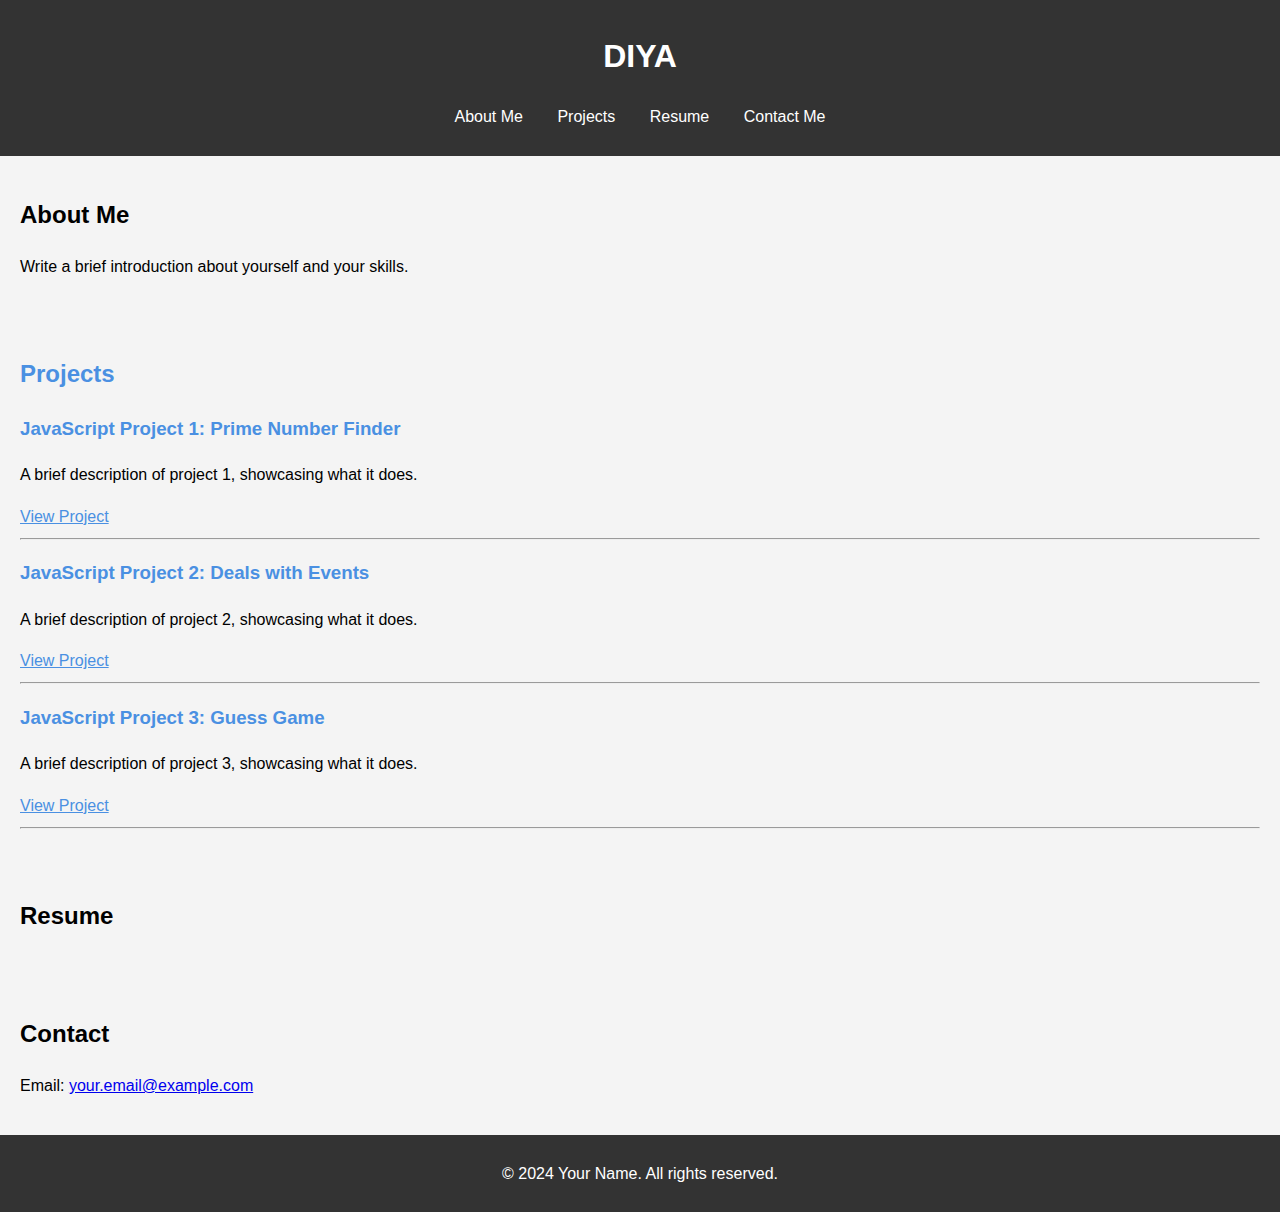
==== index.html @ da925fd4 "css and script file is added" ====
<!DOCTYPE html>
<html lang="en">
<head>
    <meta charset="UTF-8">
    <meta name="viewport" content="width=device-width, initial-scale=1.0">
    <link rel="stylesheet" href="style.css">
    <title>Diya's Portfolio</title>
</head>
<body>
    <header>
        <h1>DIYA</h1>
        <nav>
            <ul>
                <li><a href="#about">About Me</a></li>
                <li><a href="#projects">Projects</a></li>
                <li><a href="#resume">Resume</a></li>
                <li><a href="#contact">Contact Me</a></li>
            </ul>
        </nav>
    </header>

    <section id="about">
        <h2>About Me</h2>
        <p>Write a brief introduction about yourself and your skills.</p>
    </section>

    <section id="projects">
        <h2 style="color: #4a90e2;">Projects</h2>
        <div id="project-list"></div> <!-- Placeholder for projects -->
    </section>

    <section id="resume">
        <h2>Resume</h2>
        
        <!-- You can add social media links here -->
    </section>

    <section id="contact">
        <h2>Contact</h2>
        <p>Email: <a href="mailto:your.email@example.com">your.email@example.com</a></p>
        <!-- You can add social media links here -->
    </section>

    <footer>
        <p>&copy; 2024 Your Name. All rights reserved.</p>
    </footer>

    <script src="script.js"></script>
</body>
</html>
---- style.css ----
body {
    background-color: #f4f4f4;
    font-family: Arial, sans-serif;
    line-height: 1.6;
    margin: 0;
    padding: 0;
}

header {
    background: #333;
    color: #fff;
    padding: 10px 0;
    text-align: center;
}

nav ul {
    list-style: none;
    padding: 0;
}

nav ul li {
    display: inline;
    margin: 0 15px;
}

nav ul li a {
    color: #fff;
    text-decoration: none;
}

section {
    padding: 20px;
}

footer {
    text-align: center;
    padding: 10px 0;
    background: #333;
    color: #fff;
    position: relative;
    bottom: 0;
    width: 100%;
}
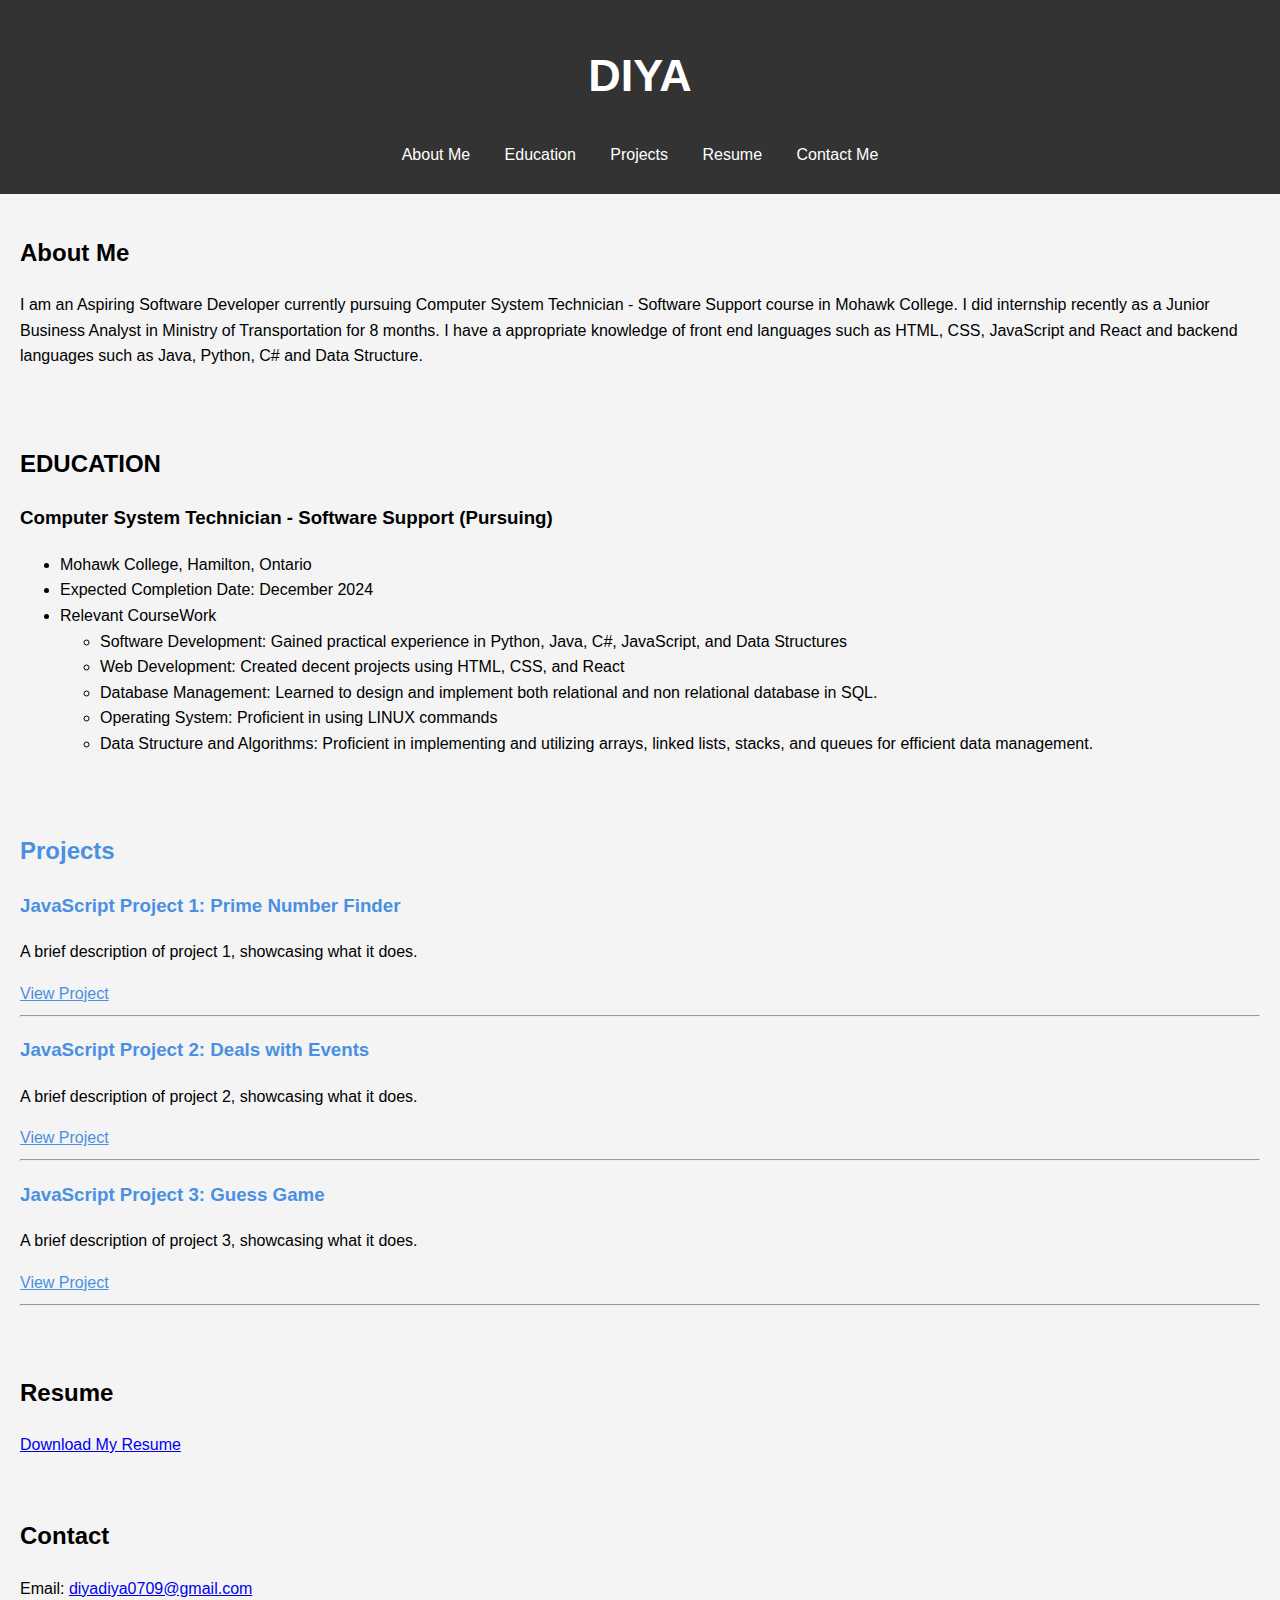
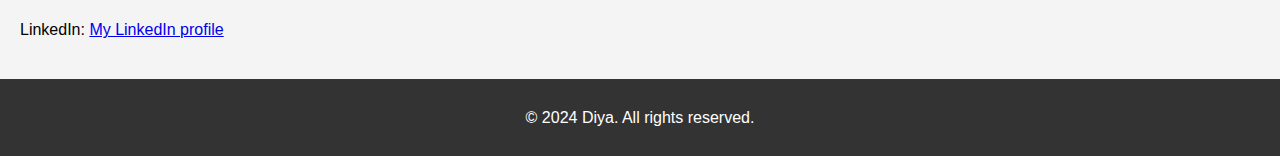
==== commit 0152ee64: "Projects added" ====
--- a/index.html
+++ b/index.html
@@ -9,9 +9,11 @@
 <body>
     <header>
         <h1>DIYA</h1>
+        
         <nav>
             <ul>
                 <li><a href="#about">About Me</a></li>
+                <li><a href="#education">Education</a></li>
                 <li><a href="#projects">Projects</a></li>
                 <li><a href="#resume">Resume</a></li>
                 <li><a href="#contact">Contact Me</a></li>
@@ -21,9 +23,25 @@
 
     <section id="about">
         <h2>About Me</h2>
-        <p>Write a brief introduction about yourself and your skills.</p>
+        <p>I am an Aspiring Software Developer currently pursuing Computer System Technician - Software Support course in Mohawk College. I did internship recently as a Junior Business Analyst in Ministry of Transportation for 8 months. I have a appropriate knowledge of front end languages such as HTML, CSS, JavaScript and React and backend languages such as Java, Python, C# and Data Structure.</p>
     </section>
-
+    <section id = "education">
+        <h2>EDUCATION</h2>
+        <h3>Computer System Technician - Software Support (Pursuing)</h3>
+        <ul>
+            <li>Mohawk College, Hamilton, Ontario</li>
+            <li>Expected Completion Date: December 2024</li>
+            <li>Relevant CourseWork
+                <ul>
+                    <li>Software Development: Gained practical experience in Python, Java, C#, JavaScript, and Data Structures</li>
+                    <li>Web Development: Created decent projects using HTML, CSS, and React</li>
+                    <li>Database Management: Learned to design and implement both relational and non relational database in SQL.</li>
+                    <li>Operating System: Proficient in using LINUX commands</li>
+                    <li>Data Structure and Algorithms: Proficient in implementing and utilizing arrays, linked lists, stacks, and queues for efficient data management.</li>
+                </ul>
+            </li>
+        </ul>
+    </section>
     <section id="projects">
         <h2 style="color: #4a90e2;">Projects</h2>
         <div id="project-list"></div> <!-- Placeholder for projects -->
@@ -32,17 +50,18 @@
     <section id="resume">
         <h2>Resume</h2>
         
-        <!-- You can add social media links here -->
+        <a href="resume.pdf" class="btn btn-primary" target="_blank">Download My Resume</a>
     </section>
 
     <section id="contact">
         <h2>Contact</h2>
-        <p>Email: <a href="mailto:your.email@example.com">your.email@example.com</a></p>
-        <!-- You can add social media links here -->
+        <p>Email: <a href="mailto:diyadiya0709@gmail.com">diyadiya0709@gmail.com</a></p>
+        <p>LinkedIn: <a href = "https://www.linkedin.com/in/diya-diya-416570309/"> My LinkedIn profile</a></p>
+       
     </section>
 
     <footer>
-        <p>&copy; 2024 Your Name. All rights reserved.</p>
+        <p>&copy; 2024 Diya. All rights reserved.</p>
     </footer>
 
     <script src="script.js"></script>
--- a/style.css
+++ b/style.css
@@ -5,7 +5,9 @@
     margin: 0;
     padding: 0;
 }
-
+h1{
+    font-size: 45px;
+}
 header {
     background: #333;
     color: #fff;
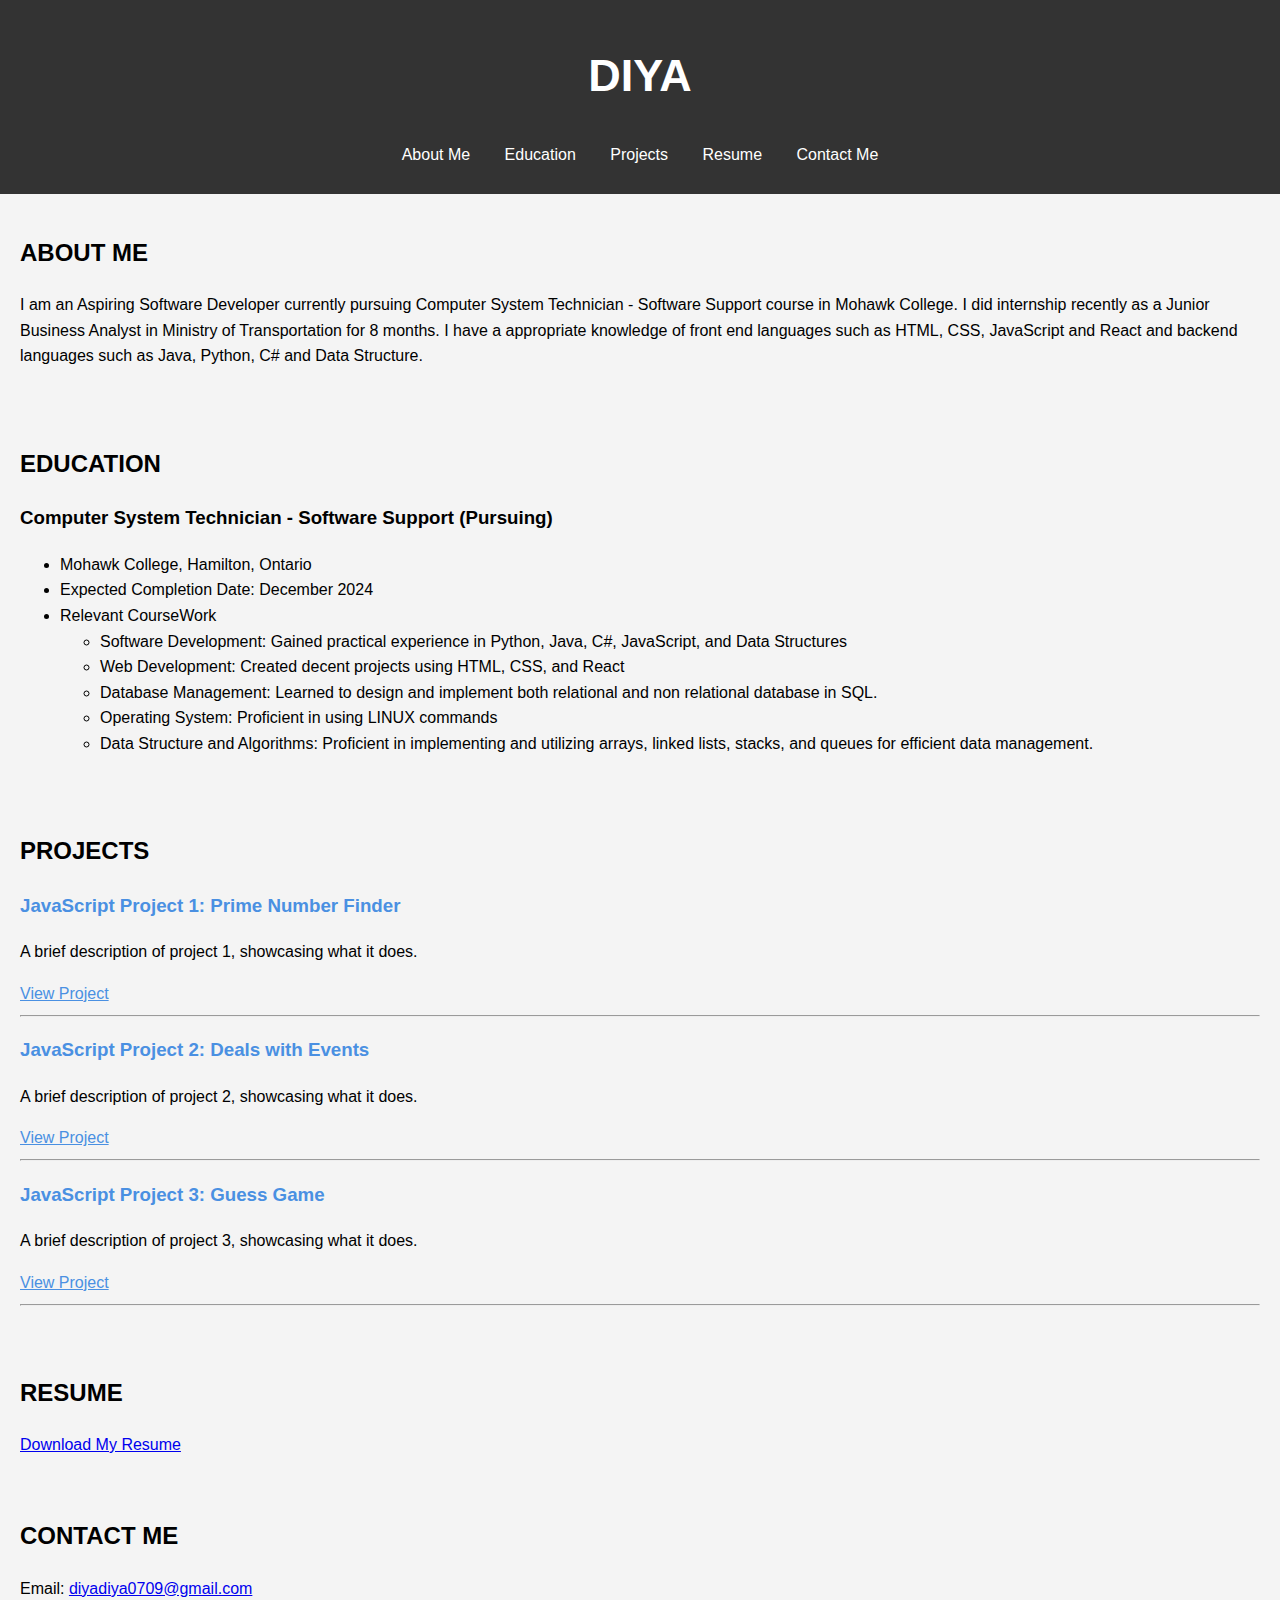
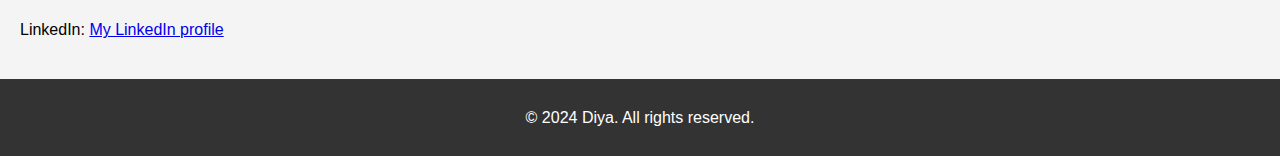
==== commit cbcccbb9: "Case change" ====
--- a/index.html
+++ b/index.html
@@ -22,7 +22,7 @@
     </header>
 
     <section id="about">
-        <h2>About Me</h2>
+        <h2>ABOUT ME</h2>
         <p>I am an Aspiring Software Developer currently pursuing Computer System Technician - Software Support course in Mohawk College. I did internship recently as a Junior Business Analyst in Ministry of Transportation for 8 months. I have a appropriate knowledge of front end languages such as HTML, CSS, JavaScript and React and backend languages such as Java, Python, C# and Data Structure.</p>
     </section>
     <section id = "education">
@@ -43,18 +43,18 @@
         </ul>
     </section>
     <section id="projects">
-        <h2 style="color: #4a90e2;">Projects</h2>
+        <h2>PROJECTS</h2>
         <div id="project-list"></div> <!-- Placeholder for projects -->
     </section>
 
     <section id="resume">
-        <h2>Resume</h2>
+        <h2>RESUME</h2>
         
         <a href="resume.pdf" class="btn btn-primary" target="_blank">Download My Resume</a>
     </section>
 
     <section id="contact">
-        <h2>Contact</h2>
+        <h2>CONTACT ME</h2>
         <p>Email: <a href="mailto:diyadiya0709@gmail.com">diyadiya0709@gmail.com</a></p>
         <p>LinkedIn: <a href = "https://www.linkedin.com/in/diya-diya-416570309/"> My LinkedIn profile</a></p>
        
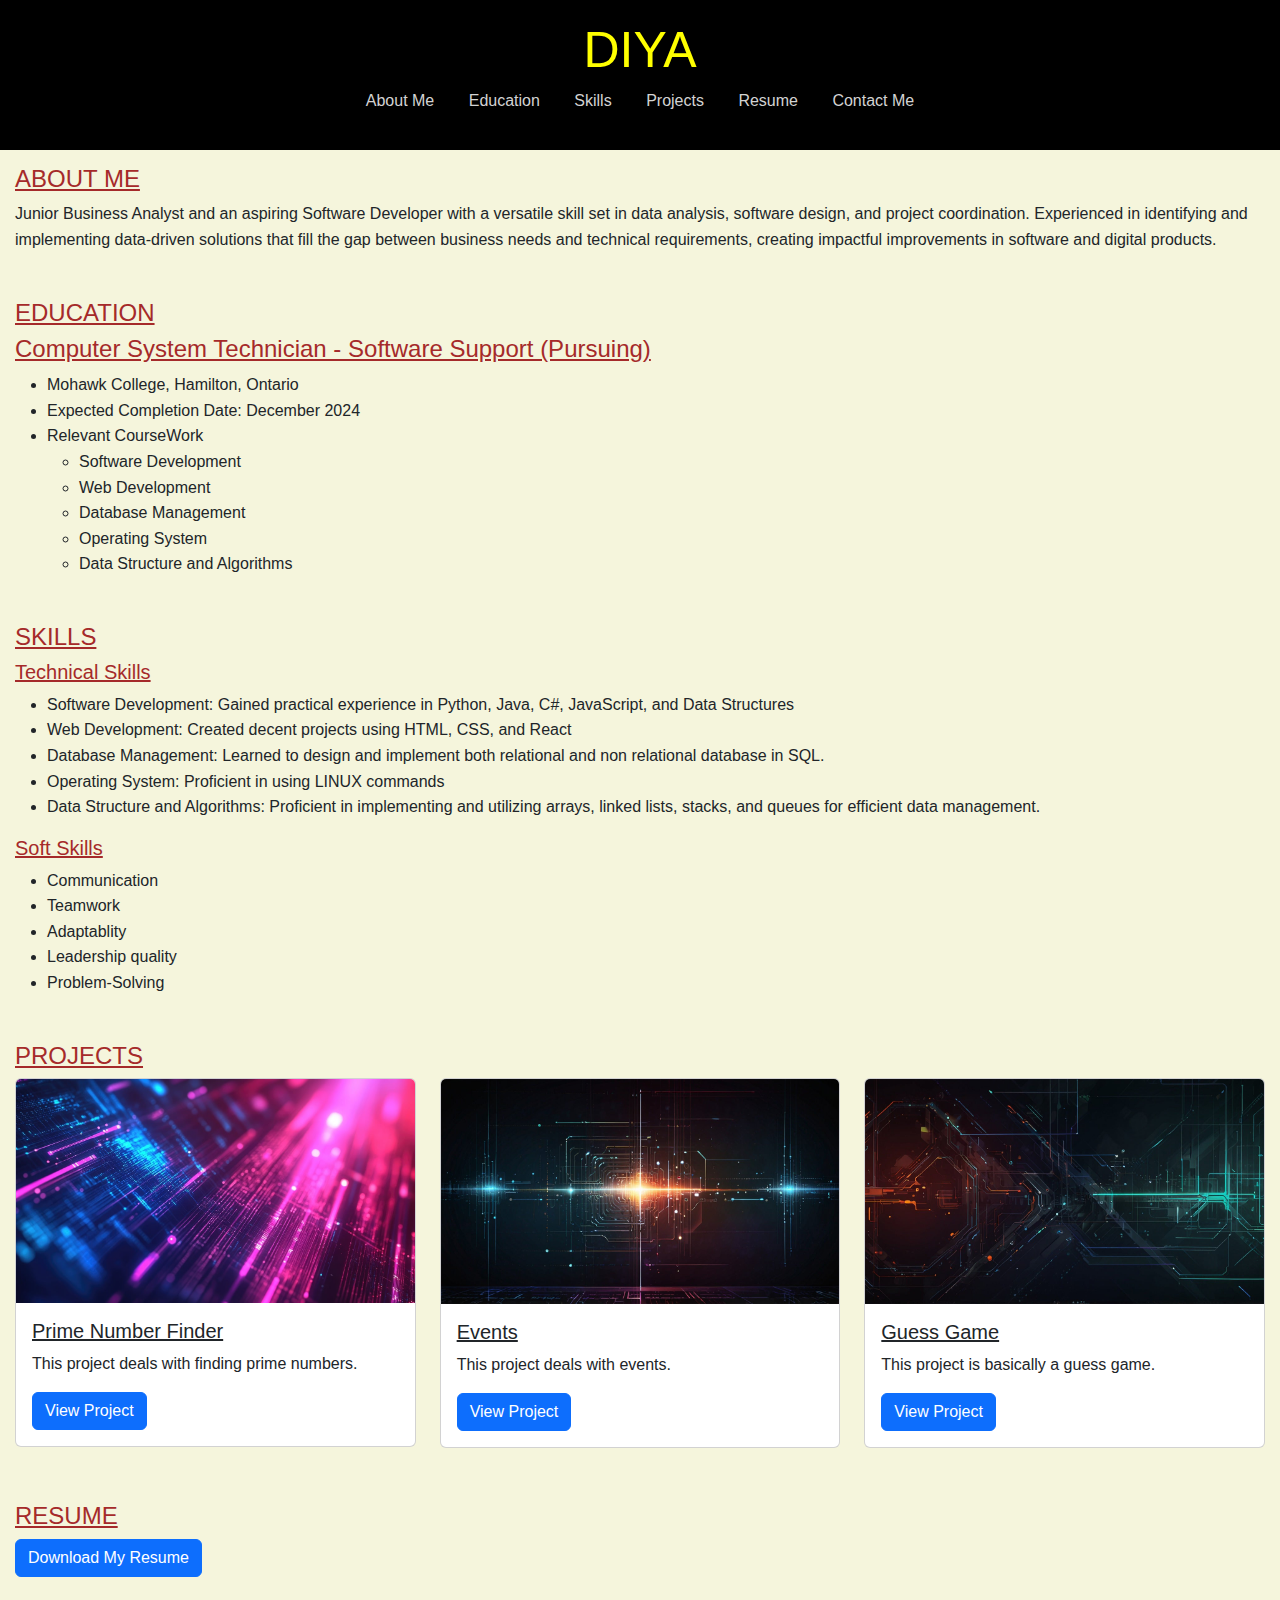
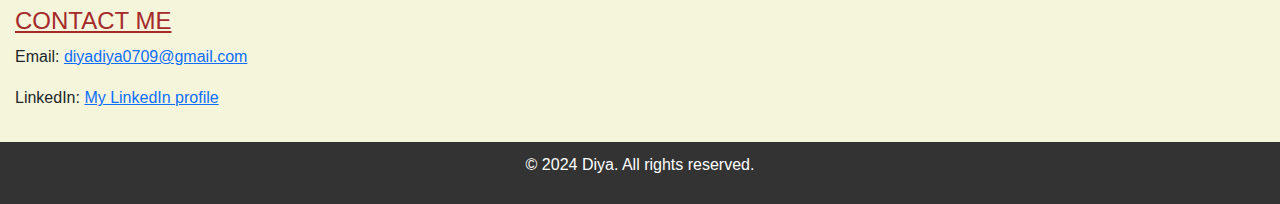
==== commit 3c169748: "skills added" ====
--- a/index.html
+++ b/index.html
@@ -3,6 +3,7 @@
 <head>
     <meta charset="UTF-8">
     <meta name="viewport" content="width=device-width, initial-scale=1.0">
+    <link href="https://cdn.jsdelivr.net/npm/bootstrap@5.3.3/dist/css/bootstrap.min.css" rel="stylesheet" integrity="sha384-QWTKZyjpPEjISv5WaRU9OFeRpok6YctnYmDr5pNlyT2bRjXh0JMhjY6hW+ALEwIH" crossorigin="anonymous">
     <link rel="stylesheet" href="style.css">
     <title>Diya's Portfolio</title>
 </head>
@@ -10,51 +11,76 @@
     <header>
         <h1>DIYA</h1>
         
-        <nav>
+         <nav>
             <ul>
                 <li><a href="#about">About Me</a></li>
                 <li><a href="#education">Education</a></li>
+                <li><a href="#skills">Skills</a></li>
                 <li><a href="#projects">Projects</a></li>
                 <li><a href="#resume">Resume</a></li>
                 <li><a href="#contact">Contact Me</a></li>
             </ul>
-        </nav>
+        </nav> 
+        
+           
     </header>
-
+    
+    
     <section id="about">
-        <h2>ABOUT ME</h2>
-        <p>I am an Aspiring Software Developer currently pursuing Computer System Technician - Software Support course in Mohawk College. I did internship recently as a Junior Business Analyst in Ministry of Transportation for 8 months. I have a appropriate knowledge of front end languages such as HTML, CSS, JavaScript and React and backend languages such as Java, Python, C# and Data Structure.</p>
+        <h4>ABOUT ME</h4>
+        <p>Junior Business Analyst and an aspiring Software Developer with a versatile skill set in data analysis, software design, and project coordination. Experienced in identifying and implementing data-driven solutions that fill the gap between business needs and technical requirements, creating impactful improvements in software and digital products.</p>
     </section>
     <section id = "education">
-        <h2>EDUCATION</h2>
-        <h3>Computer System Technician - Software Support (Pursuing)</h3>
+        <h4>EDUCATION</h4>
+        <h4>Computer System Technician - Software Support (Pursuing)</h4>
         <ul>
             <li>Mohawk College, Hamilton, Ontario</li>
             <li>Expected Completion Date: December 2024</li>
             <li>Relevant CourseWork
                 <ul>
-                    <li>Software Development: Gained practical experience in Python, Java, C#, JavaScript, and Data Structures</li>
-                    <li>Web Development: Created decent projects using HTML, CSS, and React</li>
-                    <li>Database Management: Learned to design and implement both relational and non relational database in SQL.</li>
-                    <li>Operating System: Proficient in using LINUX commands</li>
-                    <li>Data Structure and Algorithms: Proficient in implementing and utilizing arrays, linked lists, stacks, and queues for efficient data management.</li>
+                    <li>Software Development</li>
+                    <li>Web Development</li>
+                    <li>Database Management</li>
+                    <li>Operating System</li>
+                    <li>Data Structure and Algorithms</li>
                 </ul>
             </li>
         </ul>
     </section>
+    <section id="skills">
+        <h4>SKILLS</h4>
+        <h5>Technical Skills</h5>
+            <ul>
+                <li>Software Development: Gained practical experience in Python, Java, C#, JavaScript, and Data Structures</li>
+                <li>Web Development: Created decent projects using HTML, CSS, and React</li>
+                <li>Database Management: Learned to design and implement both relational and non relational database in SQL.</li>
+                <li>Operating System: Proficient in using LINUX commands</li>
+                <li>Data Structure and Algorithms: Proficient in implementing and utilizing arrays, linked lists, stacks, and queues for efficient data management.</li>
+            </ul>
+        <h5>Soft Skills</h5>
+        <ul>
+            <li>Communication</li>
+            <li>Teamwork</li>
+            <li>Adaptablity</li>
+            <li>Leadership quality</li>
+            <li>Problem-Solving</li>
+        </ul>
+    </section>
     <section id="projects">
-        <h2>PROJECTS</h2>
-        <div id="project-list"></div> <!-- Placeholder for projects -->
+        <h4>PROJECTS</h4>
+       <div class = "conatiner">
+        <div id="projectContainer" class="row"></div>
+  </div>
     </section>
 
     <section id="resume">
-        <h2>RESUME</h2>
+        <h4>RESUME</h4>
         
-        <a href="resume.pdf" class="btn btn-primary" target="_blank">Download My Resume</a>
+        <a href="resume.pdf" class="btn btn-primary" >Download My Resume</a>
     </section>
 
     <section id="contact">
-        <h2>CONTACT ME</h2>
+        <h4>CONTACT ME</h4>
         <p>Email: <a href="mailto:diyadiya0709@gmail.com">diyadiya0709@gmail.com</a></p>
         <p>LinkedIn: <a href = "https://www.linkedin.com/in/diya-diya-416570309/"> My LinkedIn profile</a></p>
        
--- a/style.css
+++ b/style.css
@@ -1,19 +1,30 @@
+header {
+    background: black;
+    color: yellow;
+    padding: 20px 10px;
+    text-align: center;
+   
+    width:100%;
+}
+
 body {
-    background-color: #f4f4f4;
+    background-color: beige;
     font-family: Arial, sans-serif;
     line-height: 1.6;
     margin: 0;
-    padding: 0;
+    
+    
 }
 h1{
-    font-size: 45px;
+    font-size: 50px;
 }
-header {
-    background: #333;
-    color: #fff;
-    padding: 10px 0;
-    text-align: center;
+h4,h5{
+    text-decoration: underline;
+    color:brown;
+    
 }
+
+
 
 nav ul {
     list-style: none;
@@ -26,12 +37,12 @@
 }
 
 nav ul li a {
-    color: #fff;
+    color: lightgray;
     text-decoration: none;
 }
 
 section {
-    padding: 20px;
+    padding: 15px;
 }
 
 footer {
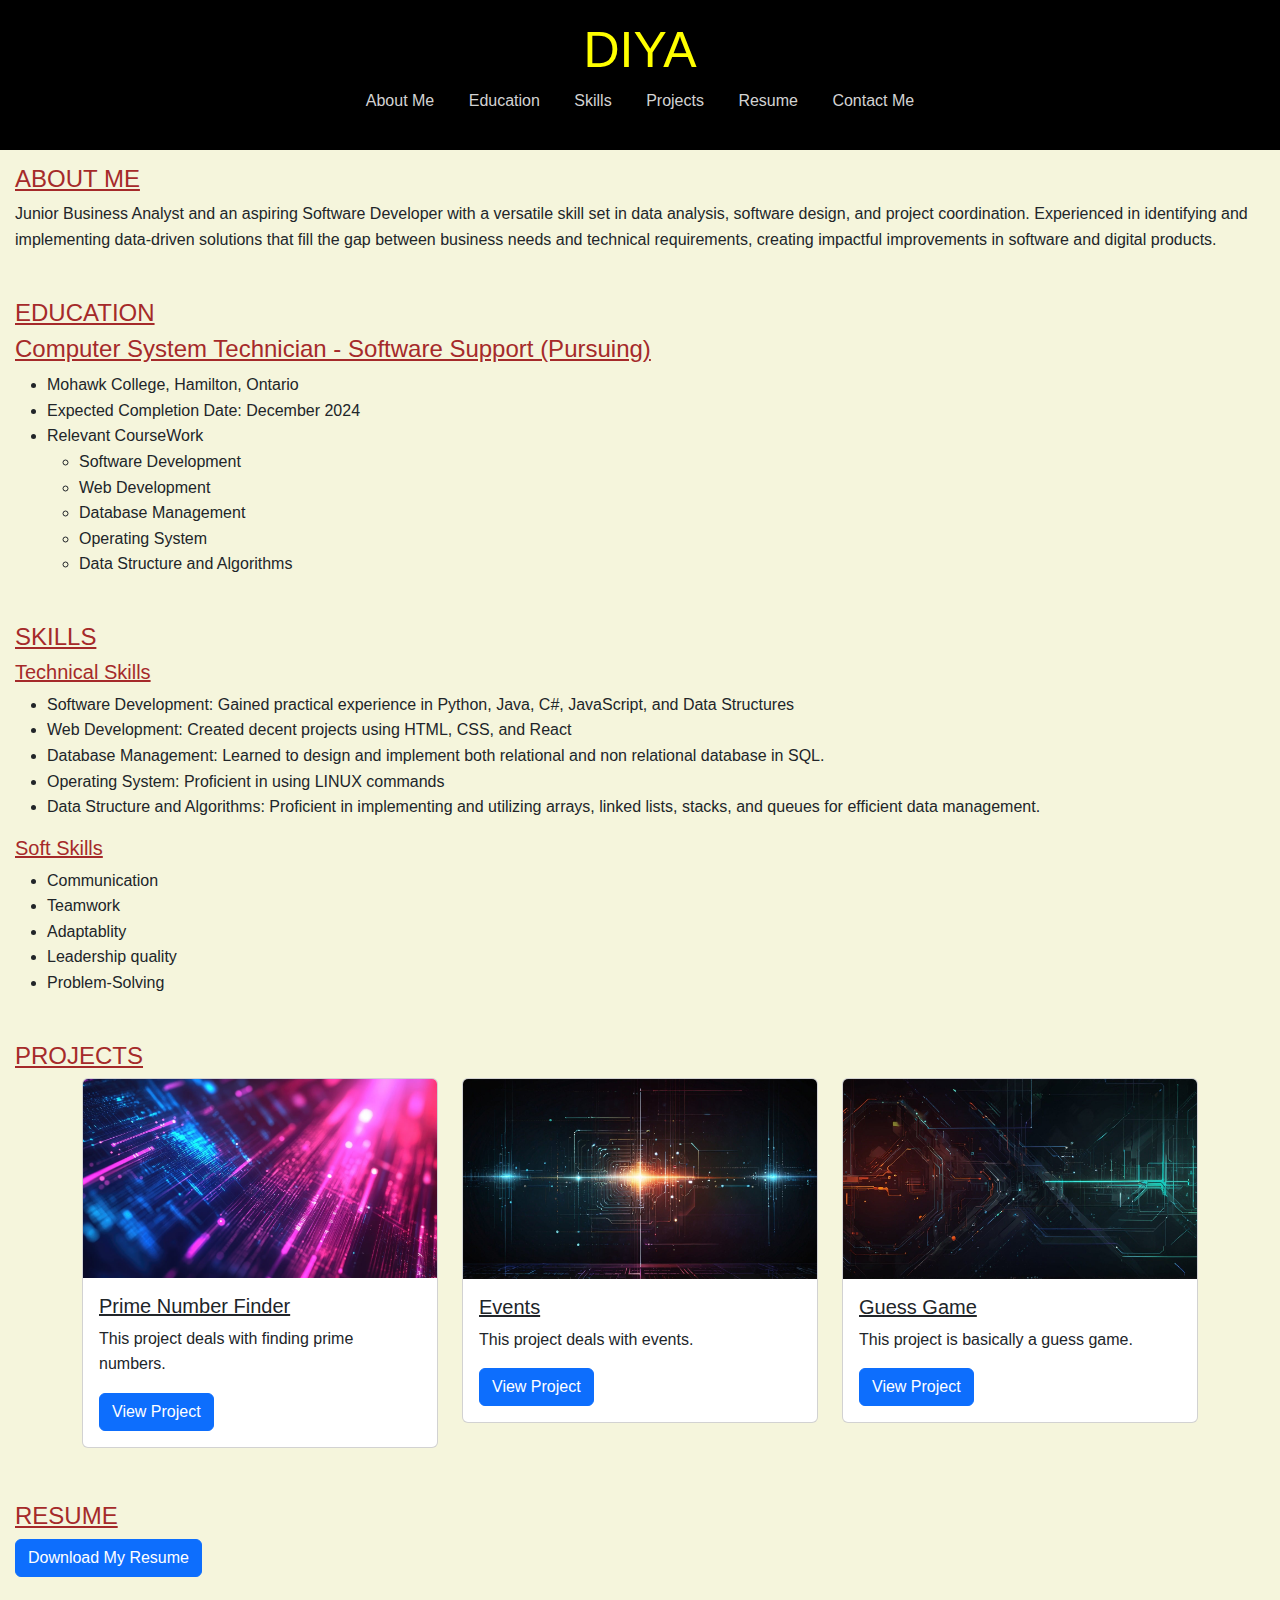
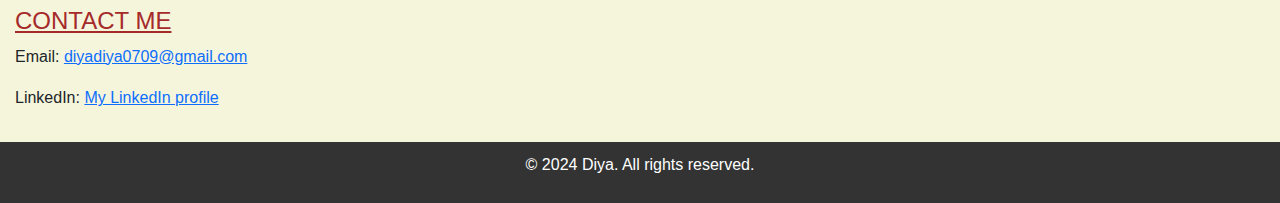
==== commit 1d30ff3c: "resume" ====
--- a/index.html
+++ b/index.html
@@ -68,7 +68,7 @@
     </section>
     <section id="projects">
         <h4>PROJECTS</h4>
-       <div class = "conatiner">
+       <div class = "container">
         <div id="projectContainer" class="row"></div>
   </div>
     </section>
@@ -76,7 +76,7 @@
     <section id="resume">
         <h4>RESUME</h4>
         
-        <a href="resume.pdf" class="btn btn-primary" >Download My Resume</a>
+        <a href="Resume.pdf" class="btn btn-primary" >Download My Resume</a>
     </section>
 
     <section id="contact">
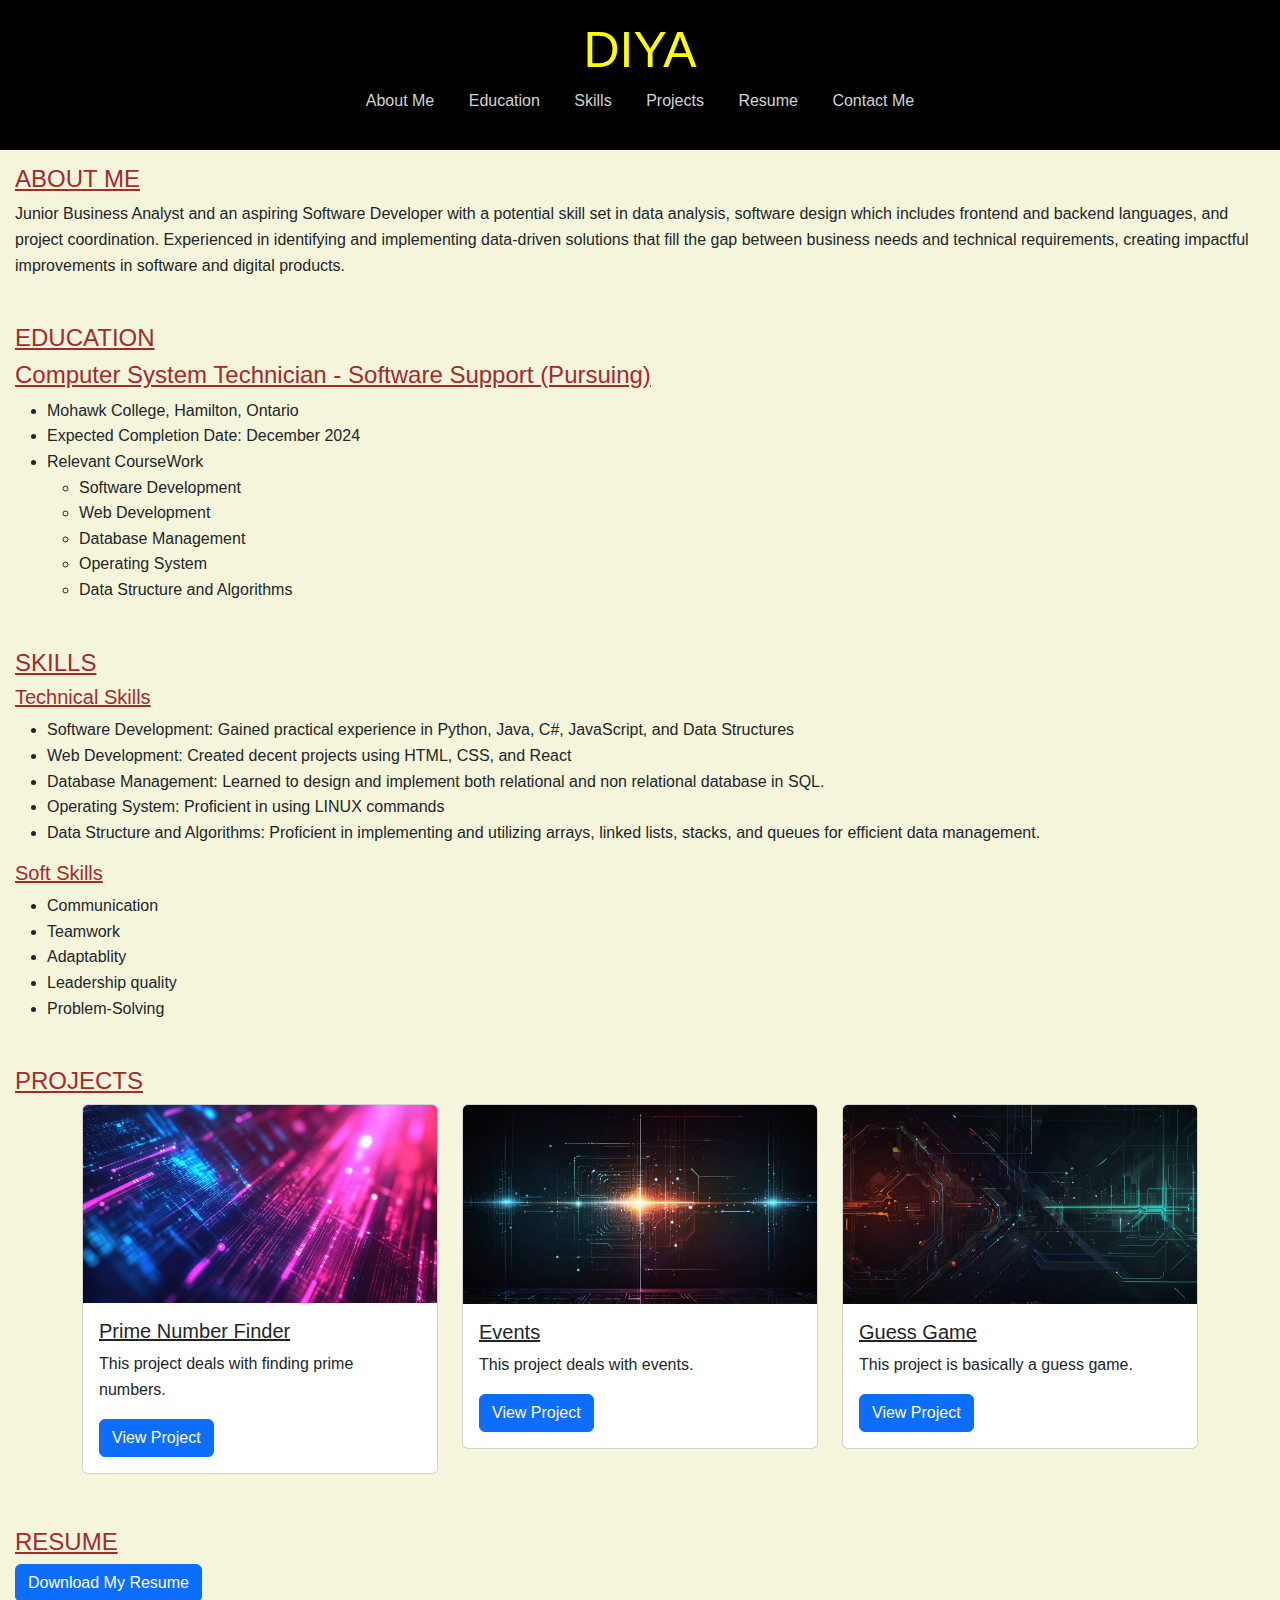
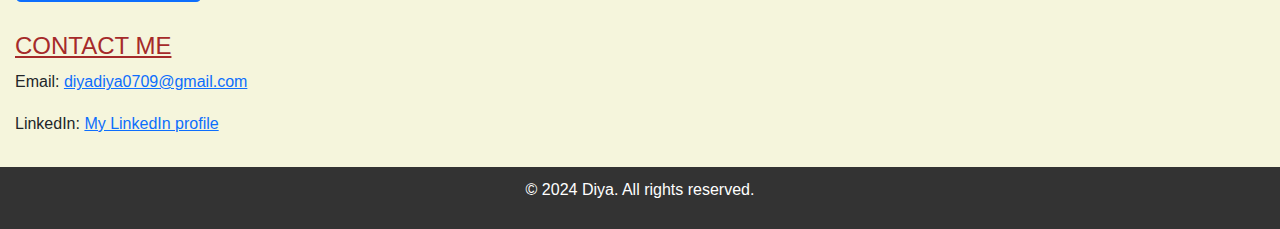
==== commit 48941ba5: "heading" ====
--- a/index.html
+++ b/index.html
@@ -28,7 +28,7 @@
     
     <section id="about">
         <h4>ABOUT ME</h4>
-        <p>Junior Business Analyst and an aspiring Software Developer with a versatile skill set in data analysis, software design, and project coordination. Experienced in identifying and implementing data-driven solutions that fill the gap between business needs and technical requirements, creating impactful improvements in software and digital products.</p>
+        <p>Junior Business Analyst and an aspiring Software Developer with a potential skill set in data analysis, software design which includes frontend and backend languages, and project coordination. Experienced in identifying and implementing data-driven solutions that fill the gap between business needs and technical requirements, creating impactful improvements in software and digital products.</p>
     </section>
     <section id = "education">
         <h4>EDUCATION</h4>
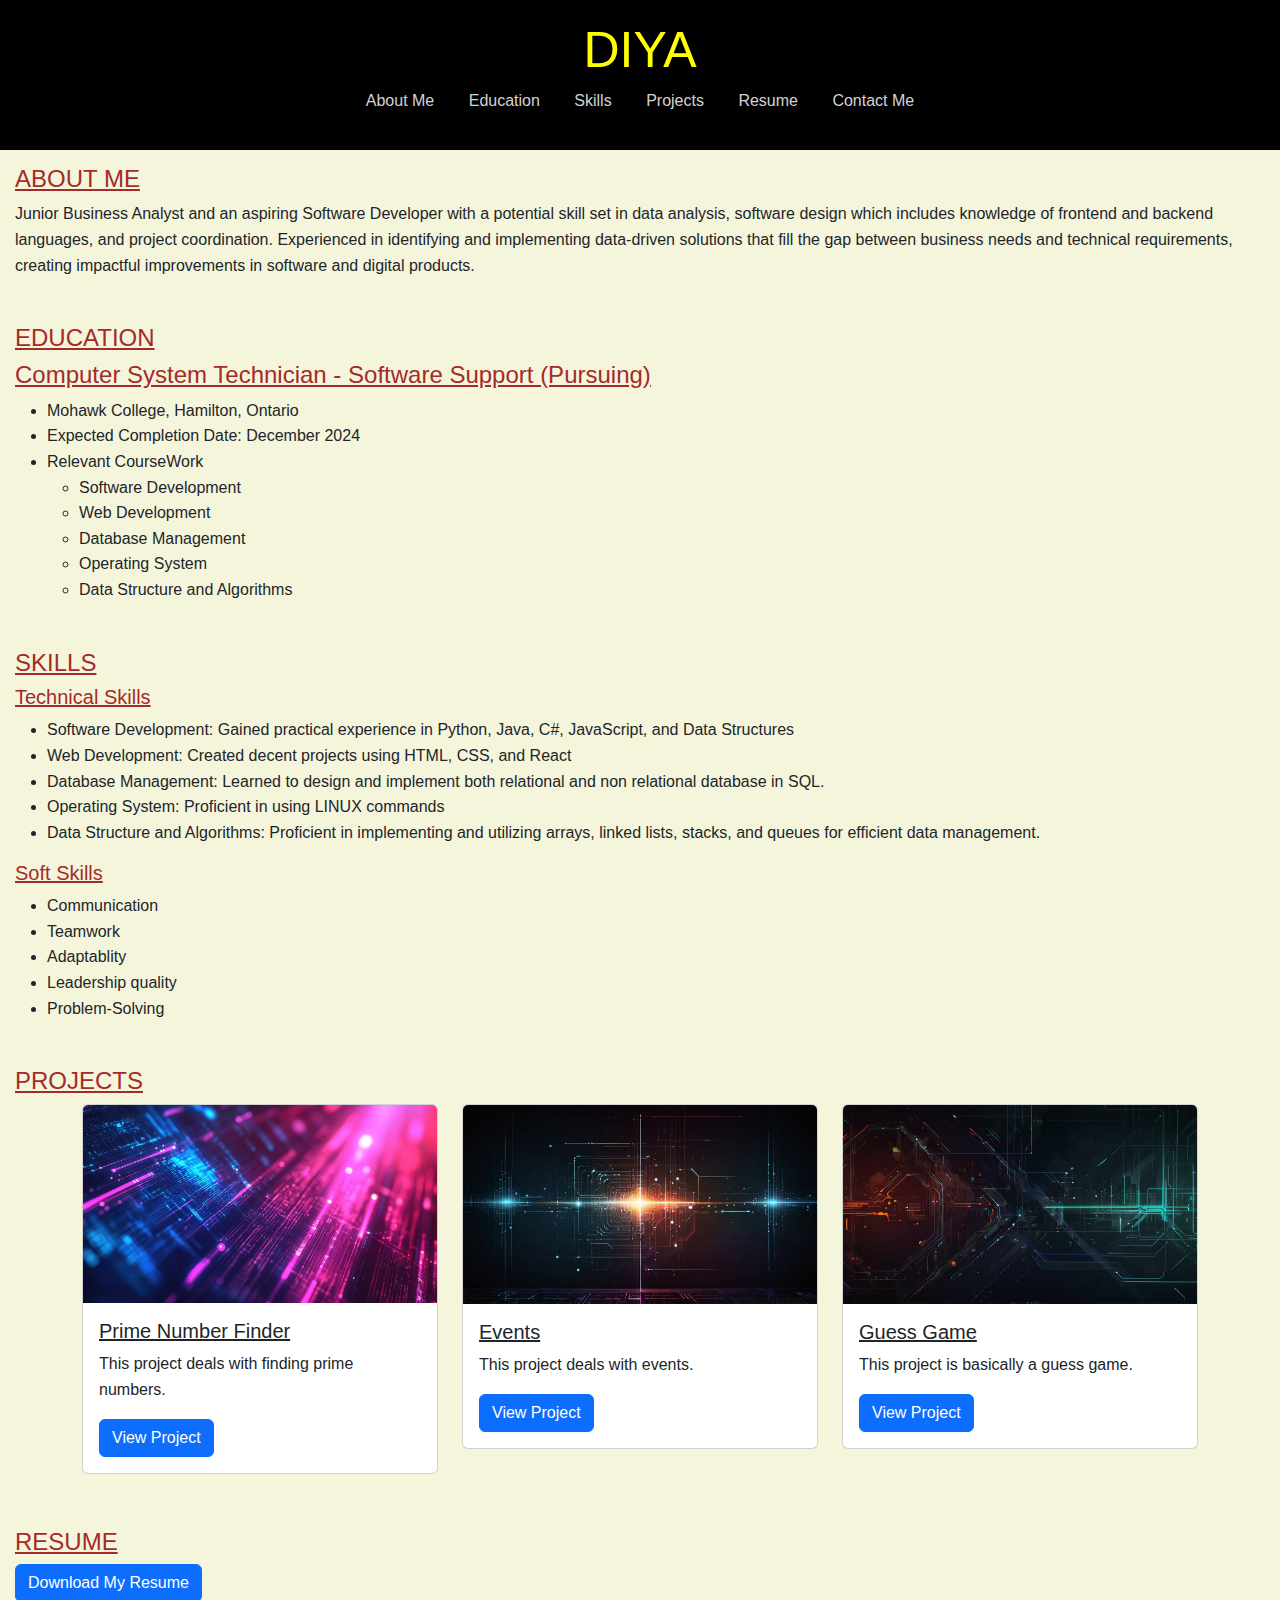
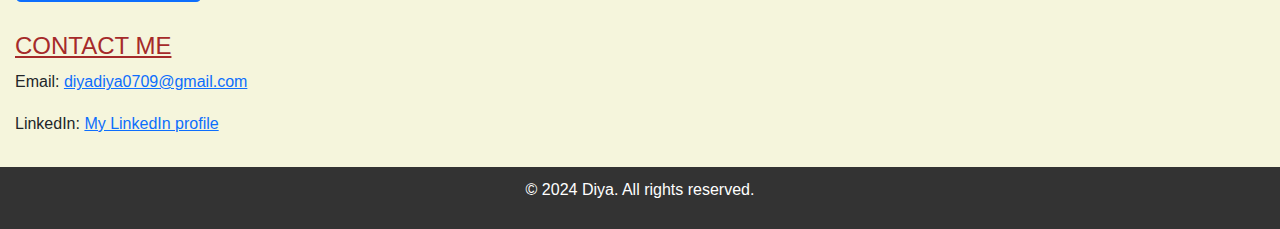
==== commit 2b3b5ceb: "heading change" ====
--- a/index.html
+++ b/index.html
@@ -28,7 +28,7 @@
     
     <section id="about">
         <h4>ABOUT ME</h4>
-        <p>Junior Business Analyst and an aspiring Software Developer with a potential skill set in data analysis, software design which includes frontend and backend languages, and project coordination. Experienced in identifying and implementing data-driven solutions that fill the gap between business needs and technical requirements, creating impactful improvements in software and digital products.</p>
+        <p>Junior Business Analyst and an aspiring Software Developer with a potential skill set in data analysis, software design which includes knowledge of frontend and backend languages, and project coordination. Experienced in identifying and implementing data-driven solutions that fill the gap between business needs and technical requirements, creating impactful improvements in software and digital products.</p>
     </section>
     <section id = "education">
         <h4>EDUCATION</h4>
